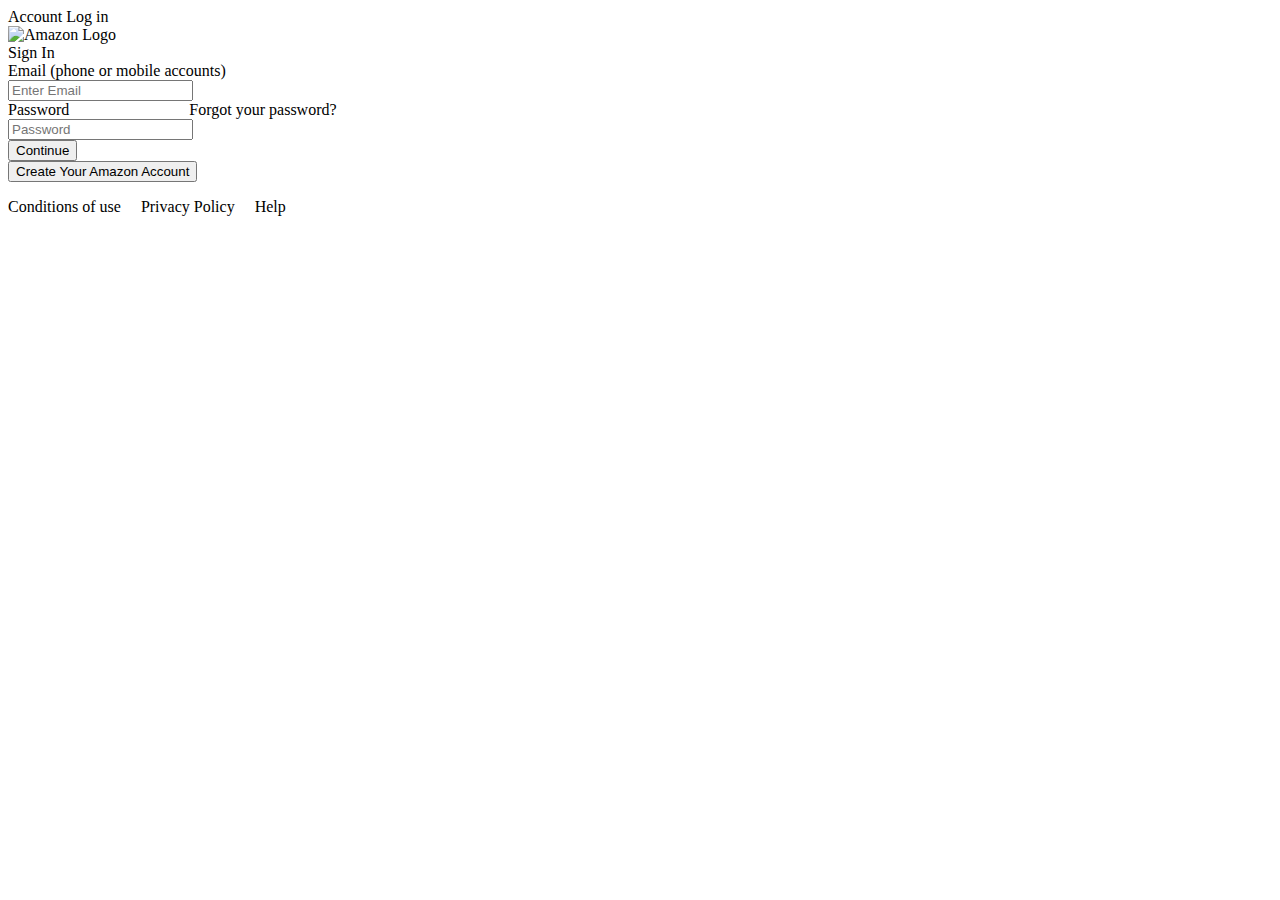
==== amazon_replica.html @ ffc08772 "Add files via upload" ====
<!DOCTYPE html>
<html lang="en">
<head>
    <meta charset="UTF-8">
    <meta http-equiv="X-UA-Compatible" content="IE=edge">
    <meta name="viewport" content="width=device-width, initial-scale=1.0">
    <link rel="stylesheet" href="stylesheet.css"
    <title>Account Log in</title>
</head>
  
 <!--I think I'm mixing up head vs. headder tags-->
 <body>
   <header>
    <div clas="d-flex flex-row justify-center">
     <div class="row">
       <div class="col-md">
         <img class="img_1" src="https://via.placeholder.com/150

C/O https://placeholder.com/" alt="Amazon Logo"/>
       </div>
      </div>
     </div>
   </header>
   
<!--sign in header-->  
   <div class="d-flex-row justify-content-center">
     <div class="row">
       <div class=col-md>
           <div class="sign-in">Sign In</div>
           </div>
        </div>
      </div>
<!--email & password forms--> 
 <form>
  <div class="form-pair1">
   <label id="prompt1" for="emailprompt">Email (phone or mobile accounts)<br></label>
   <input type="email" class="form-control" id="emailprompt" aria-describedby="emailhelp" placeholder="Enter Email">
    <small id="emailhelp" class="form-text text-muted:"></small>
            </div>
  <div class="form-pair2">
    <label id="prompt2" for="passwordprompt">Password &nbsp &nbsp &nbsp&nbsp&nbsp&nbsp&nbsp&nbsp&nbsp&nbsp&nbsp&nbsp&nbsp&nbsp&nbsp&nbsp&nbsp&nbsp&nbsp&nbsp&nbsp&nbsp&nbsp&nbsp&nbsp&nbsp Forgot your password?<br></label>
    <input type="password" class="form-control" id="passwordprompt" placeholder="Password"
    <div clas="form-pair">
      </div>
   <!--'continue' button-->
   <button type="button" class="bttn bttn-warning" id="Continue">Continue</button>
   
   </div>
   </form>

<!--'create new account' button -->
   <button type="button" class="bttn bttn-warning" id="Create">Create Your Amazon Account</button>
<!--fotter with terms, privacy, help links-->
   <div class"d-flex flex-row justify-content-center footer_1">
     <div class="row">
       <div class="col">
         <p class="conditions"><a>Conditions of use&nbsp </a> &nbsp &nbsp<a>Privacy Policy&nbsp&nbsp&nbsp&nbsp</a> <a>Help</a></p>
       </div>
     </div>
   </div>
  
</body>
</html>
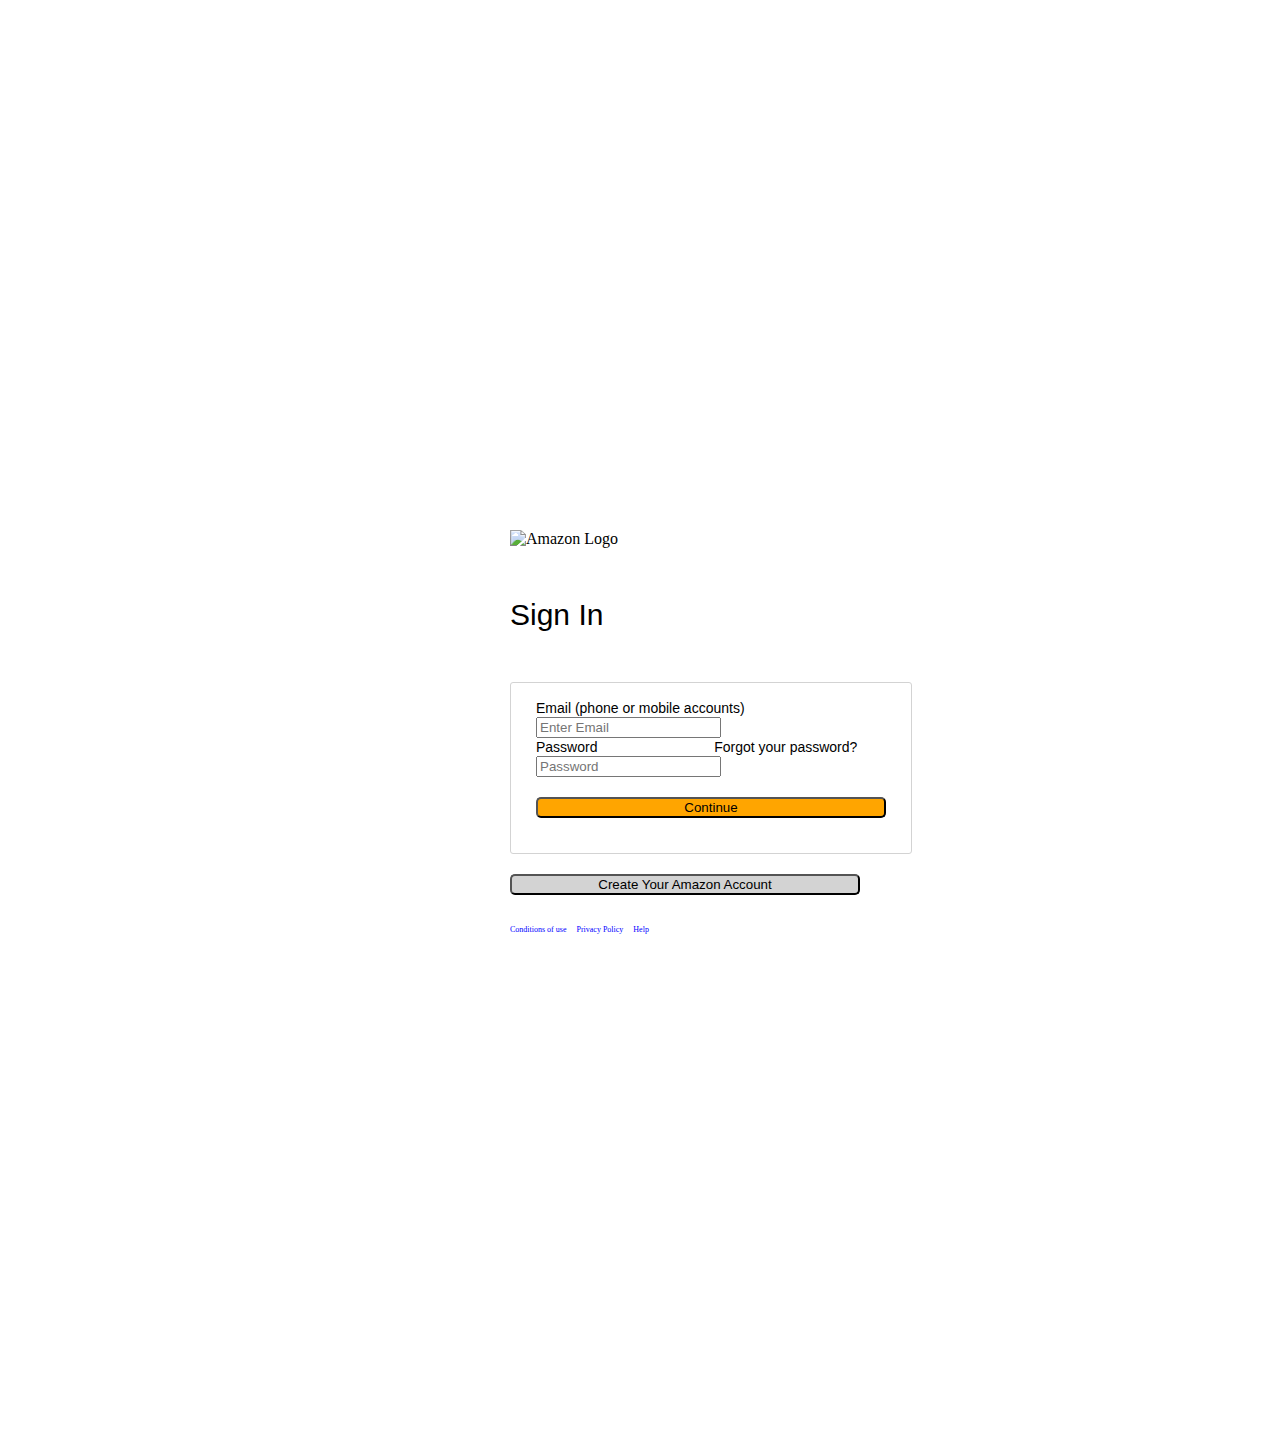
==== commit 74e5bd2e: "Re-commit of amazon replica" ====
--- a/amazon_replica.html
+++ b/amazon_replica.html
@@ -4,7 +4,7 @@
     <meta charset="UTF-8">
     <meta http-equiv="X-UA-Compatible" content="IE=edge">
     <meta name="viewport" content="width=device-width, initial-scale=1.0">
-    <link rel="stylesheet" href="stylesheet.css"
+    <link rel="stylesheet" href="stylesheet.css">
     <title>Account Log in</title>
 </head>
   
--- a/stylesheet.css
+++ b/stylesheet.css
@@ -0,0 +1,86 @@
+body {
+    width: 200px;
+    border: 15px;
+    padding: 500px;
+    margin: 10px;
+  }
+  
+  .img_1 {
+    height: 31px;
+    width: 103px;
+    margin-top: 20px;
+    margin-bottom: 50px;
+    margin-left: auto;
+    margin-right: auto;
+    text-align: center;
+  }
+  
+  .extra-margin {
+    margin-top: 200px;
+  }
+  
+  .bttn {
+    width: 350px;
+    margin-top: 20px;
+    border-radius:5px;
+  }
+  
+  form {
+    border: 1px solid lightgrey;
+    
+    width: 350px;
+    padding-left: 25px;
+    padding-right: 25px;
+    padding-top: 16px;
+    padding-bottom: 25px;
+    border-radius: 3px;
+  }
+  
+  .form-pair {
+    display: inline-block;
+  }
+  
+  .sign-in {
+    margin-bottom: 50px;
+    font-size: 30px;
+    font-weight: 10px;
+    font-family: sans-serif;
+  }
+  #prompt1 {
+    font-weight: 8px;
+    font-size: 14px;
+    font-family: sans-serif;
+  }
+  
+  #prompt2 {
+    font-weight: 8px;
+    font-size: 14px;
+    font-family: sans-serif;
+  }
+  
+  .conditions {
+    font-size: 8px;
+    color: blue;
+    margin-top: 30px;
+    margin-left: auto;
+  }
+  
+  .footer {
+    width: max;
+    height: 350px;
+    background-color: #fff;
+    margin-top: 30px;
+  }
+  
+  #Continue {
+    margin-bottom: 10px;
+    background-color: orange;
+    margin-left: auto;
+  }
+  
+  #Create {
+    background-color: lightgrey;
+    margin-left: auto;
+    margin-right: auto
+      
+  }